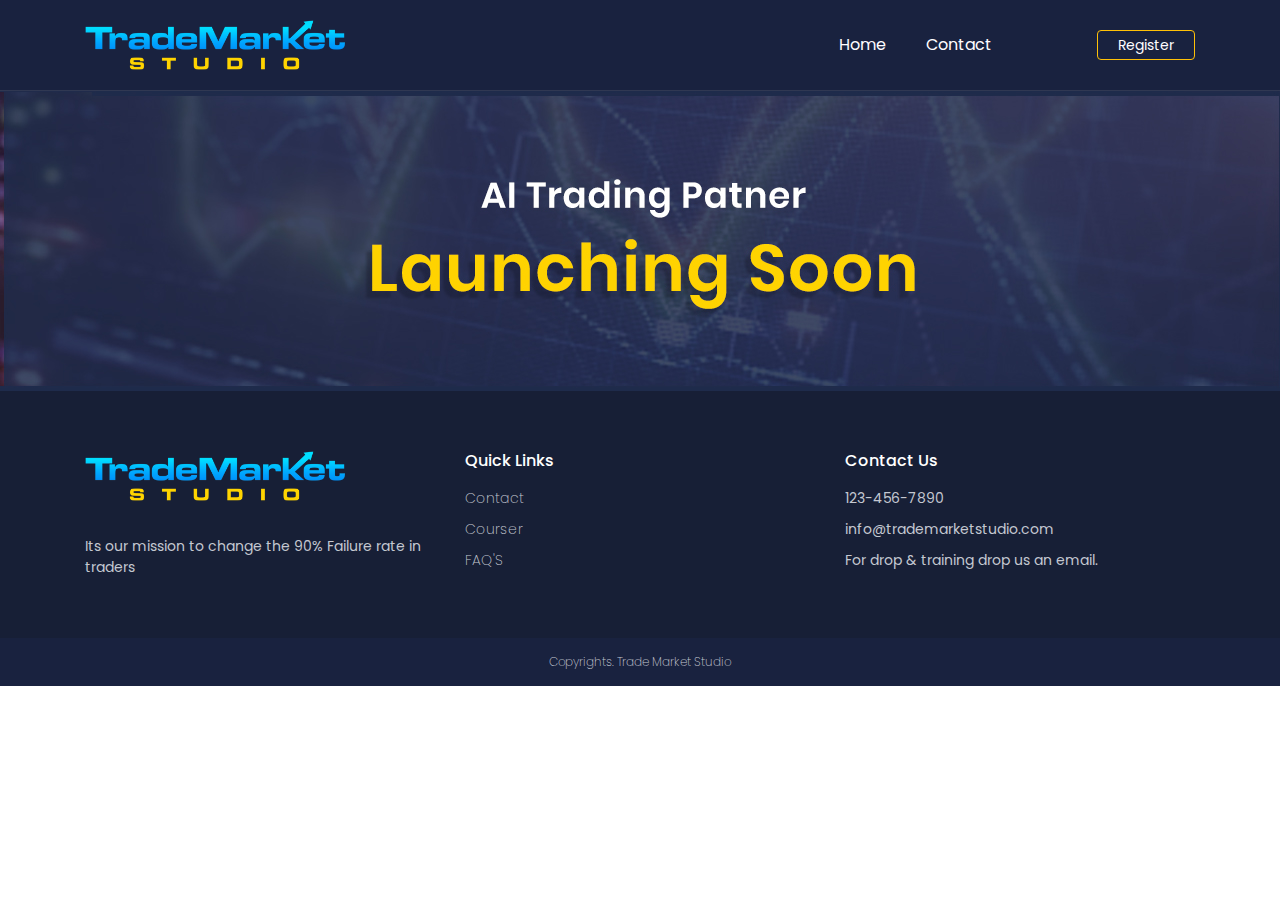
==== Contact.html @ e872e454 "A stock market" ====
<!DOCTYPE html>
<html lang="en">
<head>
    <meta charset="UTF-8">
    <meta name="viewport" content="width=device-width, initial-scale=1.0">
    <link rel="stylesheet" href="https://stackpath.bootstrapcdn.com/bootstrap/4.5.2/css/bootstrap.min.css" >
    <link href='https://fonts.googleapis.com/css?family=Poppins' rel='stylesheet'>
    <link href='https://stackpath.bootstrapcdn.com/font-awesome/4.7.0/css/font-awesome.min.css' rel='stylesheet'>
    <link rel="stylesheet" href="styles.css" >
    <title>TradeMarket Studio</title>
</head>
<body>
    <header id="main-header">
        <div class="container">
            <nav class="navbar navbar-expand-lg">
                <a class="navbar-brand" href="#">
                    <img src="logo.png">
                </a>
                <button class="navbar-toggler" type="button" data-toggle="collapse" data-target="#navbarSupportedContent" aria-controls="navbarSupportedContent" aria-expanded="false" aria-label="Toggle navigation">
                  <span class="navbar-toggler-icon"></span>
                </button>
              
                <div class="collapse navbar-collapse" id="navbarSupportedContent">
                  <div class="navbar-nav mr-auto">
                
                    
                </div>
                  <ul class="navbar-nav col-md-4">
                    <li class="nav-item active">
                      <a class="nav-link" href="#">Home</a>
                    </li>
                    <li class="nav-item">
                      <a class="nav-link" href="Contact.html">Contact</a>
                    </li>
                  
                    
                  </ul>
                  <ul class="navbar-nav ">
                 
                    <li class="nav-item">
                        <a class="btn btn-outline-warning float-right" href="#">Register</a>
                      </li>
                    
                  </ul>
                </div>
              </nav>
          </div>
    </header>
    <section id="launching-soon">

    </section>
    <form>
        


    </form>
    <footer>
        <section id="footer-top">
            <div class="container">
                <div class="row">
                    <div class="col-md-4">
                        <img src="logo.png">
                        <p>Its our mission to change the 90%  Failure rate in traders</p>
                    </div>
                    <div class="col-md-4">
                        <h6>Quick Links</h6>
                        <ul>
                            <li>
                                <a>Contact</a>
                                <a>Courser</a>
                                <a>FAQ'S</a>
                            </li>
                        </ul>
                    </div>
                    <div class="col-md-4">  
                        <h6>Contact Us</h6>
                        <p>123-456-7890</p>
                        <p>info@trademarketstudio.com</p>
                        <p>For drop & training drop us an email.</p>
                    </div>
                </div>
              
            </div>
        </section>
        <section id="footer-bottom">
            <div class="container">
                <div class="row">
                    <div class="col-md-12">
                        <p>Copyrights. Trade Market Studio</p>
                    </div>
                </div>
              
            </div>
        </section>
    </footer>
</body>
</html>
---- styles.css ----
/* overall start */
body{
    font-family: 'Poppins';
    color:#fff;
}

.btn, .form-control{
    font-size: 14px;
}
.btn{

font-weight: 600;
    
}
p,li,td{
    color:#c4c8d1;
}
th{
    color: #fff;
}

/* overall ends */
/* header start*/
#main-header{
    background-color:#19223F;
    border-bottom:1px solid rgba(255, 255, 255, 0.1);
}
#main-header img{
height:50px;
        
}
#main-header .navbar{
padding: 15px 0;
}
#main-header .navbar li a{

    color:#FFFDFF;
    font-weight: 400;
    padding: 0 20px;
    }
    #main-header .navbar li a:hover{

        color:#FFD300;
        font-weight: 400;
        padding: 0 20px;
        }
    /* header start*/
    #main-header .navbar li .btn{
        height: 30px;
        line-height: 28px;
       
    }
    #main-header .navbar li .btn:hover{
        color:#19223F;
       
    }
    /* header end*/
/* banner start */
#banner{
    padding: 60px 0;
    background-color:#19223F;
}
#banner h4{
    font-weight: 400;
    margin-bottom: 25px;
}
#banner p{
    font-size: 14px;
    line-height: 24px;
    margin: 0;
}
.banner-bg{
    background-image: url("banner-bg.png"); 
    background-size: cover;
    background-position: center;
    background-repeat: no-repeat;
}
/*banner end */

/* demotraining start */
#demotraining{
    padding: 60px 0;
    background-color:#16203B;
}
#demotraining h4{
    font-weight: 800;
    margin-bottom: 25px;
}
#demotraining p{
    font-size: 14px;
    line-height: 24px;
    margin: 0;
}
/*demotraining end */


/* launching-soon start */
#launching-soon{
    /* padding: 60px 0; */
    background-image: url("ails.png");
    background-size: cover;
    background-repeat: no-repeat;
    background-position: center;
    background-color:#2B3151;
    height: 300px;
}
/* #launching-soon h4{
    font-weight: 800;
    margin-bottom: 25px;
    font-size: 30px;
}
#launching-soon h2{
    font-weight: 800;
    font-size: 60px;
    color: #FFD300;

} */
/*launching-soon end */


/* trade-market-studio-course start */
#trade-market-studio-course{
    padding: 60px 0;
    background-color:#19223F;
}
#trade-market-studio-course h4{
    font-weight: 800;
    margin-bottom: 25px;
}
#trade-market-studio-course p{
    font-size: 14px;
    line-height: 24px;
    margin: 0;
}
.day-img-block img {
    margin-top: 25px;
    margin-bottom: 25px;
}
.month-block-img{
    height: 300px;
    margin-top: 25px;
}
#trade-market-studio-course   ul{
    list-style: none;
    margin: 0;
    padding: 60px 0 0 0;
}
#trade-market-studio-course  i{
    color: #FFD300;
    font-size: 13px;
    padding-right: 10px;
}
#trade-market-studio-course  ul li {

    font-size: 14px;
    padding-top: 10px;
 
}
/*trade-market-studio-course end */


/* discord-course start */
#discord-course{
    padding: 60px 0;
    background-color:#1E2B4B;
}
#discord-course h4{
    font-weight: 800;
    margin-bottom: 25px;
}
#discord-course p{
    font-size: 14px;
    line-height: 24px;
    margin: 0;
}
#discord-course  ul{
    list-style: none;
    margin: 0;
    padding: 10px 0 0 0;
}
#discord-course i{
    color: #FFD300;
    font-size: 13px;
    padding-right: 10px;
}
#discord-course ul li {

    font-size: 14px;
    padding-top: 10px;
 
}
/*discord-course end */

/* pricing-plan start */

#pricing-plan{
    padding: 60px 0;
    background-color:#19223F;
}
#pricing-plan h4{
    font-weight: 800;
    margin-bottom: 25px;
}
#pricing-plan .table-bordered thead td, 
#pricing-plan .table-bordered thead th{
border:1px solid #363F5C;

font-size: 16px;
}
#pricing-plan .table-bordered tbody td, 
#pricing-plan .table-bordered tbody th{
border:1px solid #363F5C;

font-size: 14px;
}
#pricing-plan .table-bordered tbody th{
   
    font-size: 16px;
    }
    #pricing-plan .table-bordered
    {background:#1E2B4B}
#pricing-plan .table-bordered ul{
        list-style: none;
        margin: 0;
        padding: 0;
}
#pricing-plan .table-bordered tbody td ul li{
    padding-top: 10px;
}
#pricing-plan .table-bordered tbody td ul li i{
    color: #FFD300;
    font-size: 13px;
    padding-right: 10px;
}
#pricing-plan .table-bordered tbody td ul li:last-child{
    padding-bottom: 0px;
}
#pricing-plan .table-bordered tbody td span{
    padding-right: 30px;
}
/* pricing-plan end */

/* user-testimonial start */

#user-testimonial{
    padding: 60px 0 70px 0;
    background-color:#1C2745;
}

#user-testimonial h4{
    /* font-size: 24px; */
    font-weight: 800;
    margin-bottom: 25px;

}
#user-testimonial p{
    font-size: 14px;
    line-height: 24px;
    margin: 0;
}
.user-card{
    background: #19223F;
    font-size: 14px;
    line-height: 24px;
    margin: 0;
    border: transparent;
    
}
.card-img-top{
    width: 60px;
    height: 60px;
    position: relative;
    top: 30px;
    z-index: 1;  
}
.blockquote-footer{
    font-size: 12px;
}
.blockquote{
    margin-bottom: 0;
}
#user-testimonial .carousel-indicators{
    bottom: -60px;
}
#user-testimonial .carousel-indicators li{
    height: 9px;
    width: 35px;
    border-radius: 10px;
    background-color:#FFD300;
    border-top-left-radius: 15%;
    border-top-right-radius: 15%;
   border-bottom-left-radius: 15%;
   border-bottom-right-radius: 15%;
}

#user-testimonial .carousel-indicators li.active{
 border-radius: 100%;
 width: 10px;
 height: 9px;
}
/* user-testimonial end */
/* trade-market-studio-info start */

#trade-market-studio-info{
    padding: 60px 0;
    background-color:#FFD300;
}
#trade-market-studio-info h4{
    /* font-size: 24px; */
    font-weight: 800;
    color: #152036;
    margin-bottom: 25px;

}
#trade-market-studio-info p{ 
    color: #152036;
line-height: 24px;
font-size: 14px;
margin: 0;
font-weight: 600;
}
#trade-market-studio-info .btn{ 
   
font-weight: 600;
border-width: 2px;
}
/* trade-market-studio-info end */

/* footer top start */
#footer-top{
    padding: 60px 0;
    background-color:#171F36;
    
}
#footer-top img{
    height: 50px;
    margin-bottom: 25px;
}
#footer-top p{
    margin: 0;
    padding: 10px 0 0;
    font-size: 14px;
}
#footer-top ul{
    margin: 0;
    padding: 0;
    list-style: none;
}
#footer-top ul li a{
    display: block;
    font-size: 14px;
    font-weight: 200;
    padding: 10px 0 0;
    /* color:#969cc1; */
}
/* footer top end */

/* footer bottom start */
#footer-bottom{

    text-align: center;
    padding: 15px;
    background-color:#19223F;
}
#footer-bottom p{
    margin: 0;
    font-size: 12px;
    font-weight: 200;
 }
/* footer bottom end */
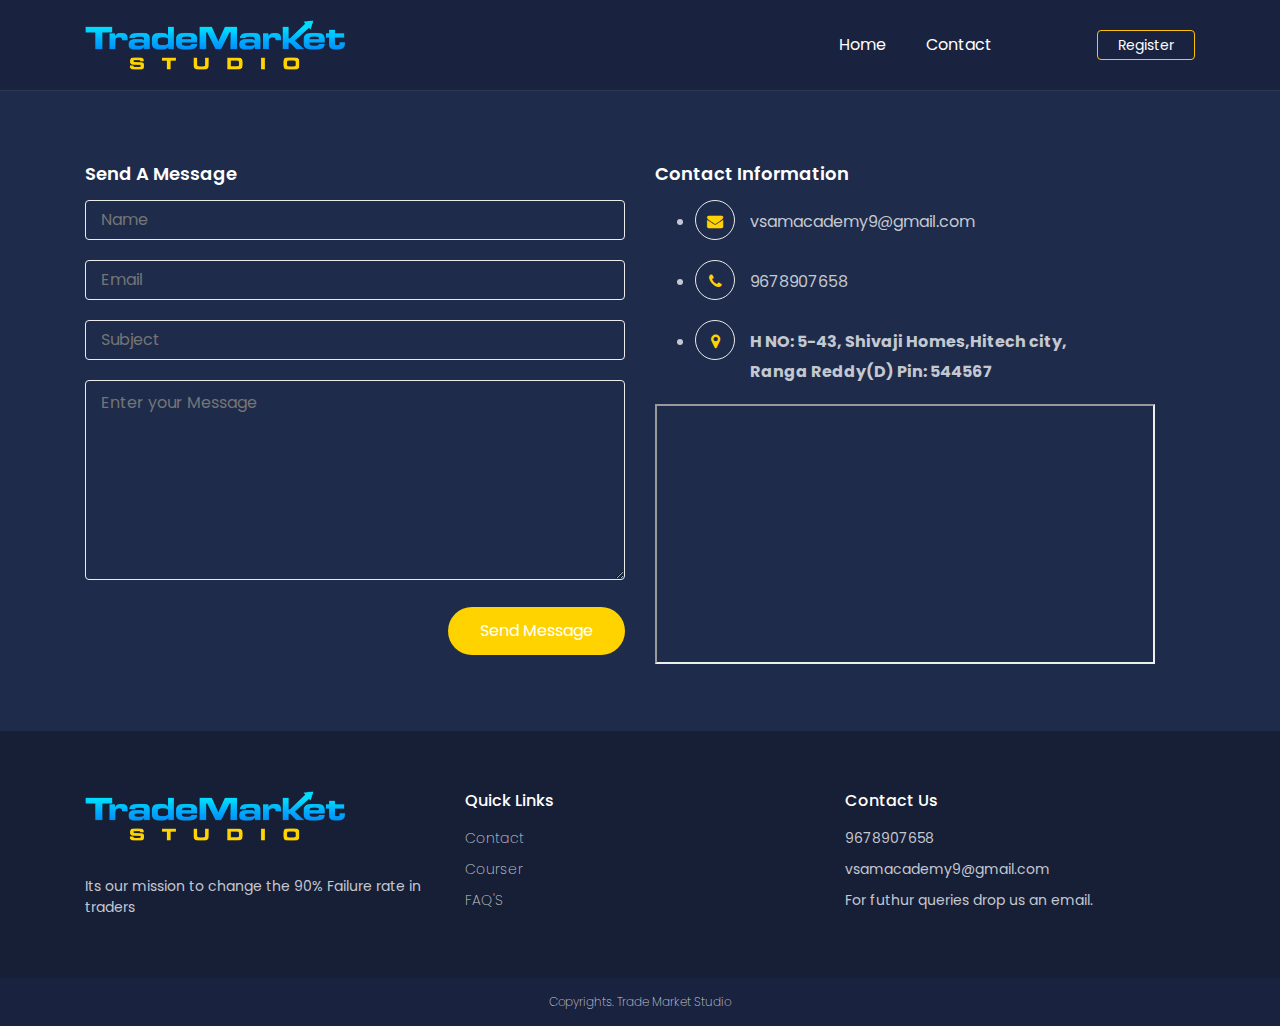
==== commit 29775a2d: "all the best" ====
--- a/Contact.html
+++ b/Contact.html
@@ -27,7 +27,7 @@
                 </div>
                   <ul class="navbar-nav col-md-4">
                     <li class="nav-item active">
-                      <a class="nav-link" href="#">Home</a>
+                      <a class="nav-link" href="index.html">Home</a>
                     </li>
                     <li class="nav-item">
                       <a class="nav-link" href="Contact.html">Contact</a>
@@ -46,14 +46,66 @@
               </nav>
           </div>
     </header>
-    <section id="launching-soon">
 
-    </section>
-    <form>
+
+    <!-- <section id="launching-soon">
+
+    </section> -->
+    <div id="contact" class="section">
+
+        <!-- container -->
+        <div class="container">
+
+            <!-- row -->
+            <div class="row">
+
+                <!-- contact form -->
+                <div class="col-md-6">
+                    <div class="contact-form">
+                        <h4>Send A Message</h4>
+                        <form method="post" action=mailto:vsamacademy9@gmail.com method=”POST” enctype=”multipart/form-data” name=”EmailForm”>
+                            <input class="input" type="text" name="name" placeholder="Name" required>
+                            <input class="input" type="email" name="email" placeholder="Email" required>
+                            <input class="input" type="text" name="subject" placeholder="Subject" required>
+                            <textarea class="input" name="message" placeholder="Enter your Message" required></textarea>
+                            <button class="main-button icon-button pull-right" type="submit">Send Message</button>
+                        </form>
+                    </div>
+                </div>
+                <!-- /contact form -->
+
+                <!-- contact information -->
+                <div class="col-md-5 col-md-offset-1">
+                    <h4>Contact Information</h4>
+                    <ul class="contact-details">
+                        <a href="mailto:vsamacademy9@gmail.com"><li><i class="fa fa-envelope"></i>vsamacademy9@gmail.com</li></a>
+                        <a href="callto:9678907658"><li><i class="fa fa-phone"></i>9678907658</li></a>
+                        <li><b><i class="fa fa-map-marker"></i>H NO: 5-43, Shivaji Homes,Hitech city, <p style="padding-left: 55px">Ranga Reddy(D) Pin: 544567</p></b></li>
+                    </ul>
+
+                    <!-- contact map -->
+                    <div>
+                        <!---<iframe src="https://www.google.com/maps/embed?pb=!1m18!1m12!1m3!1d3810.80014483503!2d78.57837531487411!3d17.228481988174078!2m3!1f0!2f0!3f0!3m2!1i1024!2i768!4f13.1!3m3!1m2!1s0!2zMTfCsDEzJzQyLjUiTiA3OMKwMzQnNTAuMCJF!5e0!3m2!1sen!2sin!4v1589536573021!5m2!1sen!2sin" width="600" height="450" frameborder="0" style="border:0;" allowfullscreen="" aria-hidden="false" tabindex="0"></iframe>---->
+                        <iframe src="https://www.google.com/maps/embed?pb=!1m18!1m12!1m3!1d3806.243365788072!2d78.38183491494576!3d17.448062188042265!2m3!1f0!2f0!3f0!3m2!1i1024!2i768!4f13.1!3m3!1m2!1s0x3bcb915de4823e2d%3A0x9a808cad2b02f7f0!2sHitech%20City%20Rd%2C%20Jaihind%20Enclave%2C%20Madhapur%2C%20Telangana!5e0!3m2!1sen!2sin!4v1604477083637!5m2!1sen!2sin" width="500" height="260" frameborder="2" style="border:2;" allowfullscreen="2" aria-hidden="false" tabindex="4">
+                        </iframe>
+                    </div>
+                    <!-- /contact map -->
+
+                </div>
+                <!-- contact information -->
+
+            </div>
+            <!-- /row -->
+
+        </div>
+        <!-- /container -->
+
+    </div>
         
 
 
-    </form>
+    
+    <!-- footer -->
     <footer>
         <section id="footer-top">
             <div class="container">
@@ -74,9 +126,9 @@
                     </div>
                     <div class="col-md-4">  
                         <h6>Contact Us</h6>
-                        <p>123-456-7890</p>
-                        <p>info@trademarketstudio.com</p>
-                        <p>For drop & training drop us an email.</p>
+                        <p>9678907658</p>
+                        <p>vsamacademy9@gmail.com</p>
+                        <p>For futhur queries drop us an email.</p>
                     </div>
                 </div>
               
@@ -93,5 +145,10 @@
             </div>
         </section>
     </footer>
+     <!-- scripts -->
+ <script src="https://code.jquery.com/jquery-3.5.1.slim.min.js"></script>
+ <script src="https://cdn.jsdelivr.net/npm/popper.js@1.16.1/dist/umd/popper.min.js" ></script>
+ <script src="https://stackpath.bootstrapcdn.com/bootstrap/4.5.2/js/bootstrap.min.js"></script>
 </body>
-</html>+</html>
+
--- a/styles.css
+++ b/styles.css
@@ -81,6 +81,7 @@
 #demotraining{
     padding: 60px 0;
     background-color:#16203B;
+    margin-bottom: 0;
 }
 #demotraining h4{
     font-weight: 800;
@@ -95,15 +96,15 @@
 
 
 /* launching-soon start */
-#launching-soon{
+/* #launching-soon{ */
     /* padding: 60px 0; */
-    background-image: url("ails.png");
+    /* background-image: url("ails.png");
     background-size: cover;
     background-repeat: no-repeat;
     background-position: center;
     background-color:#2B3151;
-    height: 300px;
-}
+    height: 300px; */
+/* } */
 /* #launching-soon h4{
     font-weight: 800;
     margin-bottom: 25px;
@@ -122,6 +123,7 @@
 #trade-market-studio-course{
     padding: 60px 0;
     background-color:#19223F;
+    margin-top:auto;
 }
 #trade-market-studio-course h4{
     font-weight: 800;
@@ -305,7 +307,7 @@
     padding: 60px 0;
     background-color:#FFD300;
 }
-#trade-market-studio-info h4{
+#trade-market-studio-info h2{
     /* font-size: 24px; */
     font-weight: 800;
     color: #152036;
@@ -367,4 +369,147 @@
     font-size: 12px;
     font-weight: 200;
  }
-/* footer bottom end */+/* footer bottom end */
+
+
+/*------------------------------------*\
+	Contact Page
+\*------------------------------------*/
+
+
+/* -- Contact Form -- */
+#contact{
+    padding: 60px 0;
+    background-color:#1E2B4B;
+}
+
+.contact-form:after {
+    content: "";
+    display: block;
+    clear: both;
+}
+
+.contact-form .input {
+    margin-bottom: 20px;
+}
+
+.contact-form textarea.input {
+    height: 200px;
+}
+
+
+/* -- Contact Information -- */
+
+.contact-details li {
+    margin-bottom: 20px;
+}
+
+.contact-details li i {
+    color:#FFD300;
+    margin-right: 15px;
+    border: 1px solid #EBEBEB;
+    border-radius: 50%;
+    width: 40px;
+    height: 40px;
+    line-height: 40px;
+    text-align: center;
+}
+
+
+/* -- Contact Map -- */
+
+#contact-map {
+    height: 260px;
+    border-radius: 4px;
+}
+
+
+/* input text */
+input[type="text"],
+input[type="email"],
+input[type="password"],
+input[type="number"],
+input[type="date"],
+input[type="url"],
+input[type="tel"],
+textarea {
+    height: 40px;
+    width: 100%;
+    border: 1px solid #EBEBEB;
+    border-radius: 4px;
+    background: transparent;
+    padding-left: 15px;
+    padding-right: 15px;
+    -webkit-transition: 0.2s border-color;
+    transition: 0.2s border-color;
+}
+
+textarea {
+    padding: 10px 15px;
+}
+
+input[type="text"]:focus,
+input[type="email"]:focus,
+input[type="password"]:focus,
+input[type="number"]:focus,
+input[type="date"]:focus,
+input[type="url"]:focus,
+input[type="tel"]:focus,
+textarea:focus {
+    border-color: #FFD300;
+}
+
+
+/* button */
+
+.main-button {
+    position: relative;
+    display: inline-block;
+    padding: 10px 30px;
+    background-color: #FFD300;
+    border: 2px solid transparent;
+    border-radius: 40px;
+    color: #FFF;
+    -webkit-transition: 0.2s all;
+    transition: 0.2s all;
+}
+
+.main-button:hover,
+.main-button:focus {
+    background-color: #fff;
+    border: 2px solid #FFD300;
+    color: #FFD300;
+}
+
+.main-button.icon-button:hover,
+.main-button.icon-button:focus {
+    padding-right: 45px;
+}
+
+.main-button.icon-button:after {
+    content: "\f178";
+    font-family: FontAwesome;
+    position: absolute;
+    width: 30px;
+    right: 15px;
+    text-align: center;
+    opacity: 0;
+    -webkit-transition: 0.2s all;
+    transition: 0.2s all;
+}
+
+.main-button.icon-button:hover:after,
+.main-button.icon-button:focus:after {
+    opacity: 1;
+}
+
+
+h4 {
+    font-size: 18px;
+    margin-top: 12px;
+    margin-bottom: 15px;
+    font-weight: 600;
+    color:#fff;
+}
+
+
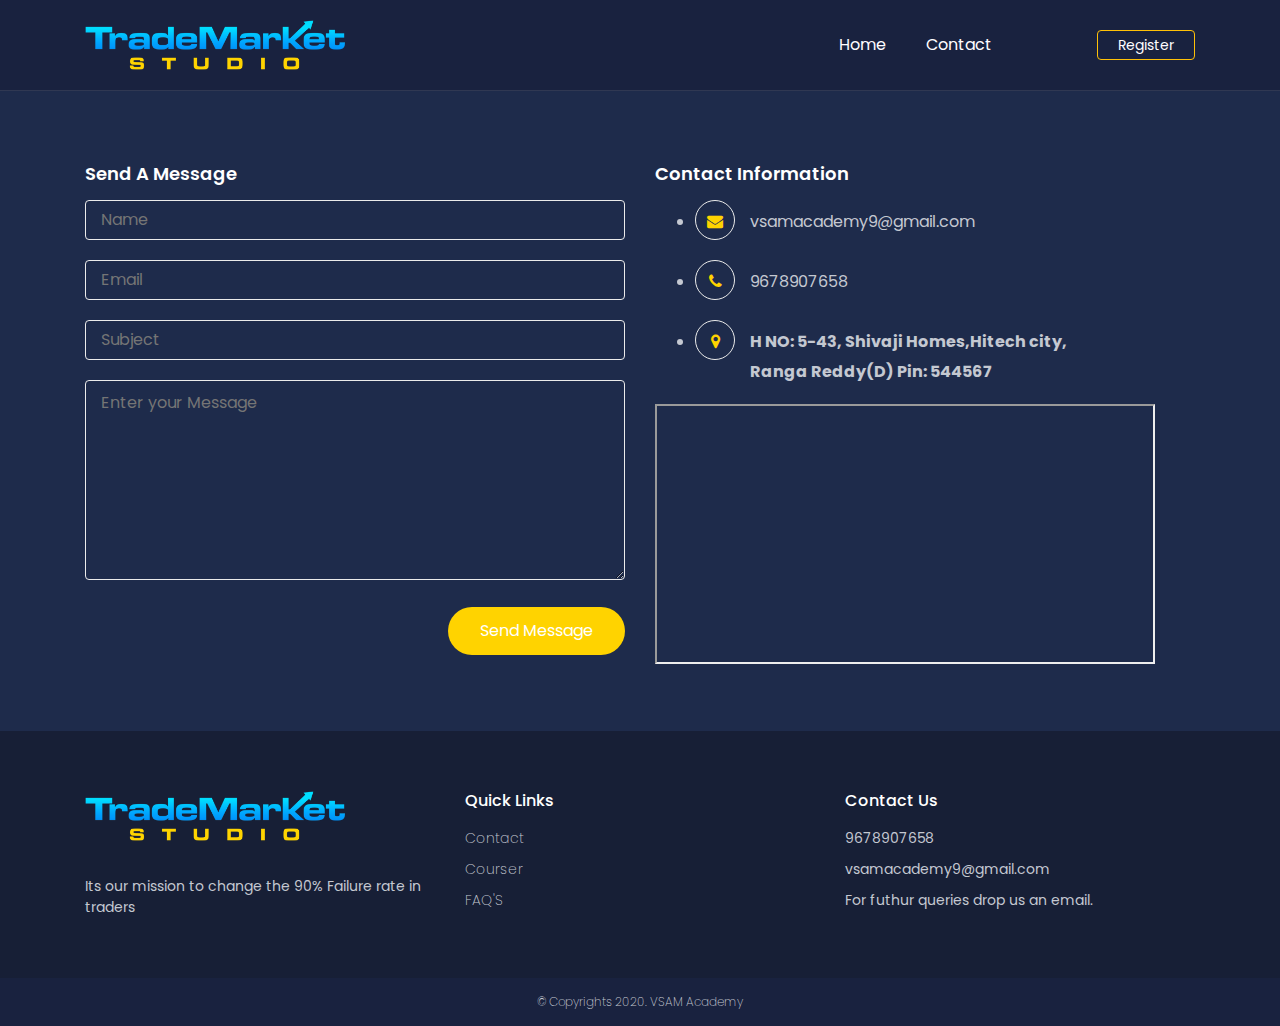
==== commit bd9773d0: "All the best" ====
--- a/Contact.html
+++ b/Contact.html
@@ -138,7 +138,7 @@
             <div class="container">
                 <div class="row">
                     <div class="col-md-12">
-                        <p>Copyrights. Trade Market Studio</p>
+                        <p>&copy Copyrights 2020. VSAM Academy</p>
                     </div>
                 </div>
               
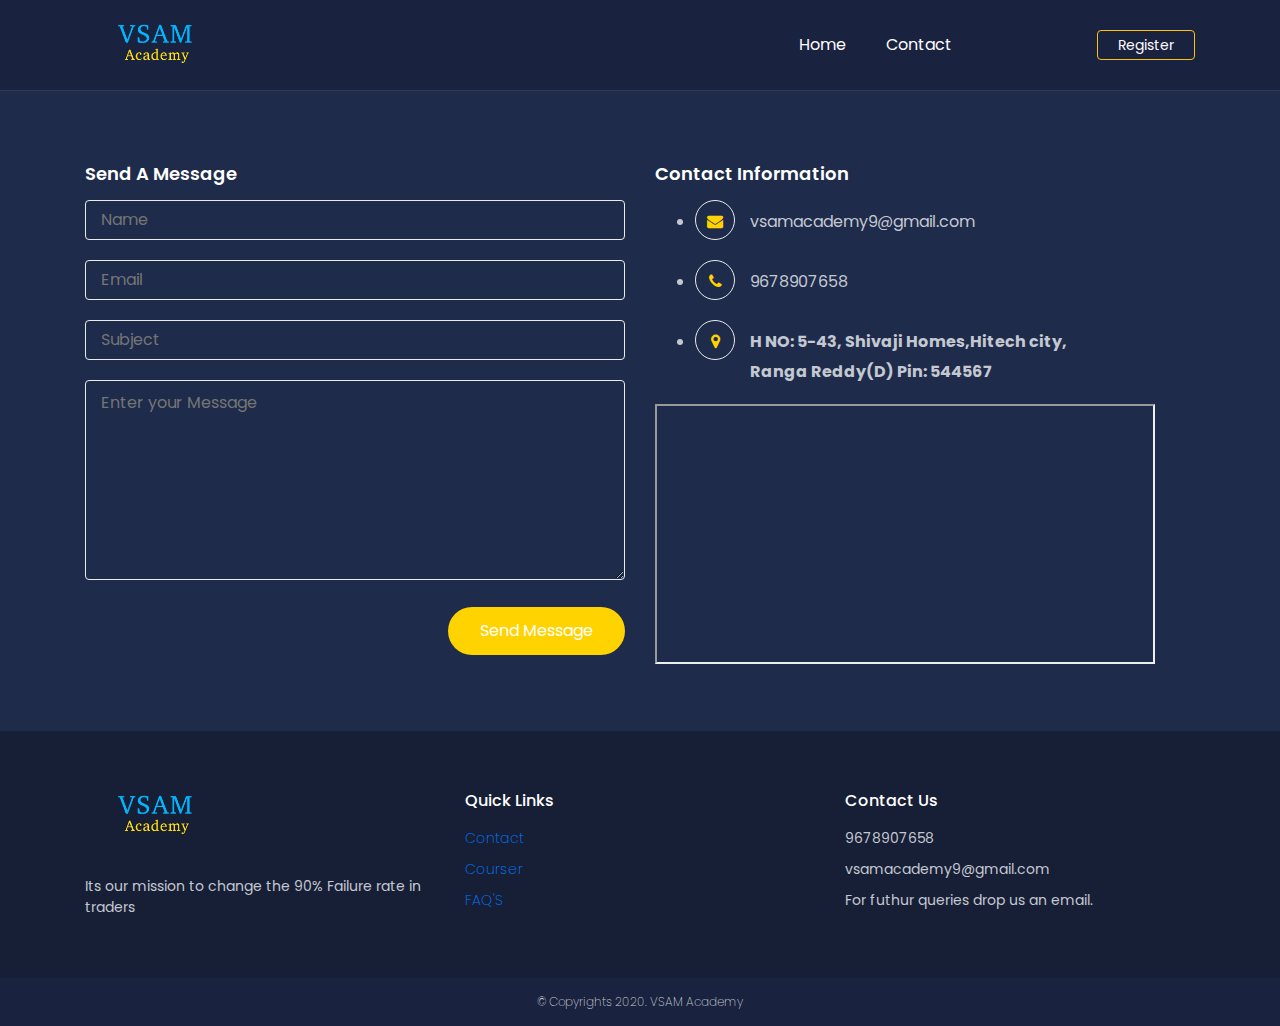
==== commit 48061456: "all the best" ====
--- a/Contact.html
+++ b/Contact.html
@@ -14,7 +14,7 @@
         <div class="container">
             <nav class="navbar navbar-expand-lg">
                 <a class="navbar-brand" href="#">
-                    <img src="logo.png">
+                    <img src="vsam.png">
                 </a>
                 <button class="navbar-toggler" type="button" data-toggle="collapse" data-target="#navbarSupportedContent" aria-controls="navbarSupportedContent" aria-expanded="false" aria-label="Toggle navigation">
                   <span class="navbar-toggler-icon"></span>
@@ -38,7 +38,7 @@
                   <ul class="navbar-nav ">
                  
                     <li class="nav-item">
-                        <a class="btn btn-outline-warning float-right" href="#">Register</a>
+                        <a class="btn btn-outline-warning float-right" href="Register.html">Register</a>
                       </li>
                     
                   </ul>
@@ -111,16 +111,16 @@
             <div class="container">
                 <div class="row">
                     <div class="col-md-4">
-                        <img src="logo.png">
+                        <img src="vsam.png">
                         <p>Its our mission to change the 90%  Failure rate in traders</p>
                     </div>
                     <div class="col-md-4">
                         <h6>Quick Links</h6>
                         <ul>
                             <li>
-                                <a>Contact</a>
-                                <a>Courser</a>
-                                <a>FAQ'S</a>
+                                <a href="Contact.html">Contact</a>
+                                <a href="Register.html">Courser</a>
+                                <a href="Contact.html">FAQ'S</a>
                             </li>
                         </ul>
                     </div>
